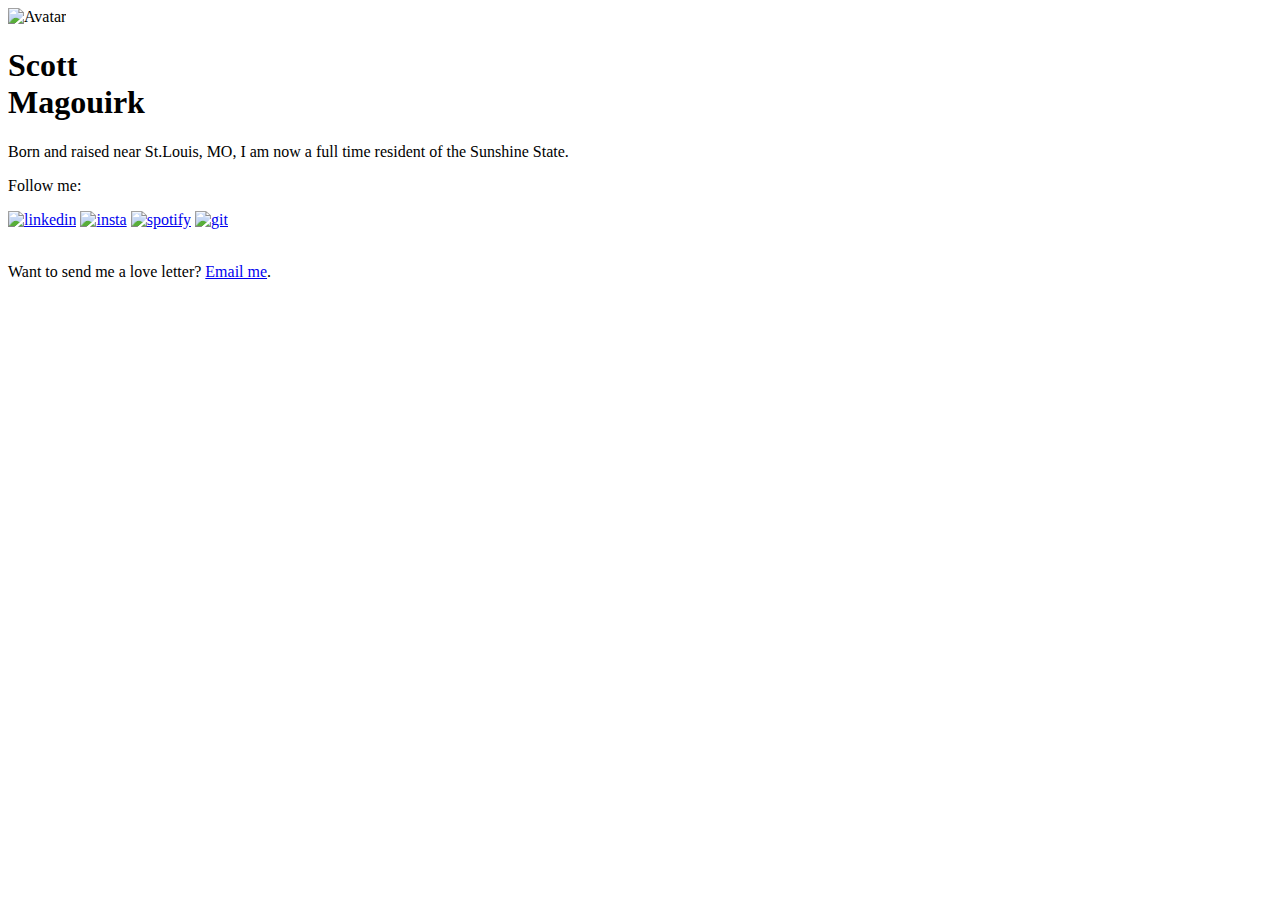
==== index.html @ 7beb646a "Create index.html" ====
<!DOCTYPE html>
<html lang="en">
    
    <head>
        <meta charset="utf-8">
        <title>ScottSpot</title>
        <meta name="viewport" content="width=device-width, initial-scale=1.0">
        <link rel="stylesheet" href="style.css">
        <!--[if lt IE 9]>
            <script src="http://html5shim.googlecode.com/svn/trunk/html5.js"></script>
        <![endif]-->
        <!-- Global site tag (gtag.js) - Google Analytics -->
<!-- Global site tag (gtag.js) - Google Analytics -->
<script async src="https://www.googletagmanager.com/gtag/js?id=UA-64516858-1"></script>
<script>
  window.dataLayer = window.dataLayer || [];
  function gtag(){dataLayer.push(arguments);}
  gtag('js', new Date());

  gtag('config', 'UA-64516858-1');
</script>


    </head>
    
    <body class="animated bounceInDown">
        <div class="avatar">
            <img src="images/skeezus.png" alt="Avatar">
        </div>
        <div class="content">
            	<h1 class="title">Scott<br>Magouirk</h1>

            <script type="text/javascript" src="https://platform.linkedin.com/badges/js/profile.js" async defer></script>
            
            <p>Born and raised near St.Louis, MO, I am now a full time resident of the Sunshine State.
                <br></p>
            
            <p>Follow me:
                <br></p>
            <div class=".twitter">
                
            <a href="http://www.linkedin.com/in/scottmagouirk"> 
            <img src="images/if_linkedin_287553%20(1).png" alt="linkedin"></a>
                
            <a href="https://www.instagram.com/trippinskott/"> 
            <img src="images/if_RS_Social_Media_Icons-Instagram_1640526%20(1).png" alt="insta"></a>
                
            <a href="https://open.spotify.com/user/trippinskott?si=aibRpxMNSE6EA_7mD0W6XA">  
            <img src="images/if_Spotify_1298766%20(2).png" alt="spotify"></a>
                
            <a href="https://github.com/ScottMag">  
            <img src="images/iconmonstr-github-1-48.png" alt="git"></a>    
                
            </div>
            <br>
            <!-- <p>
				Founder of YOUR COMPANY<br>
				<a href="#">theultralinx.com</a><br>
				<a href="">ultralinxweb.com</a>
			</p>
-->
            <p>Want to send me a love letter? <a href="mailto:Scott@ScottMagouirk.com">Email me</a>.</p>
        </div>
    </body>

</html>
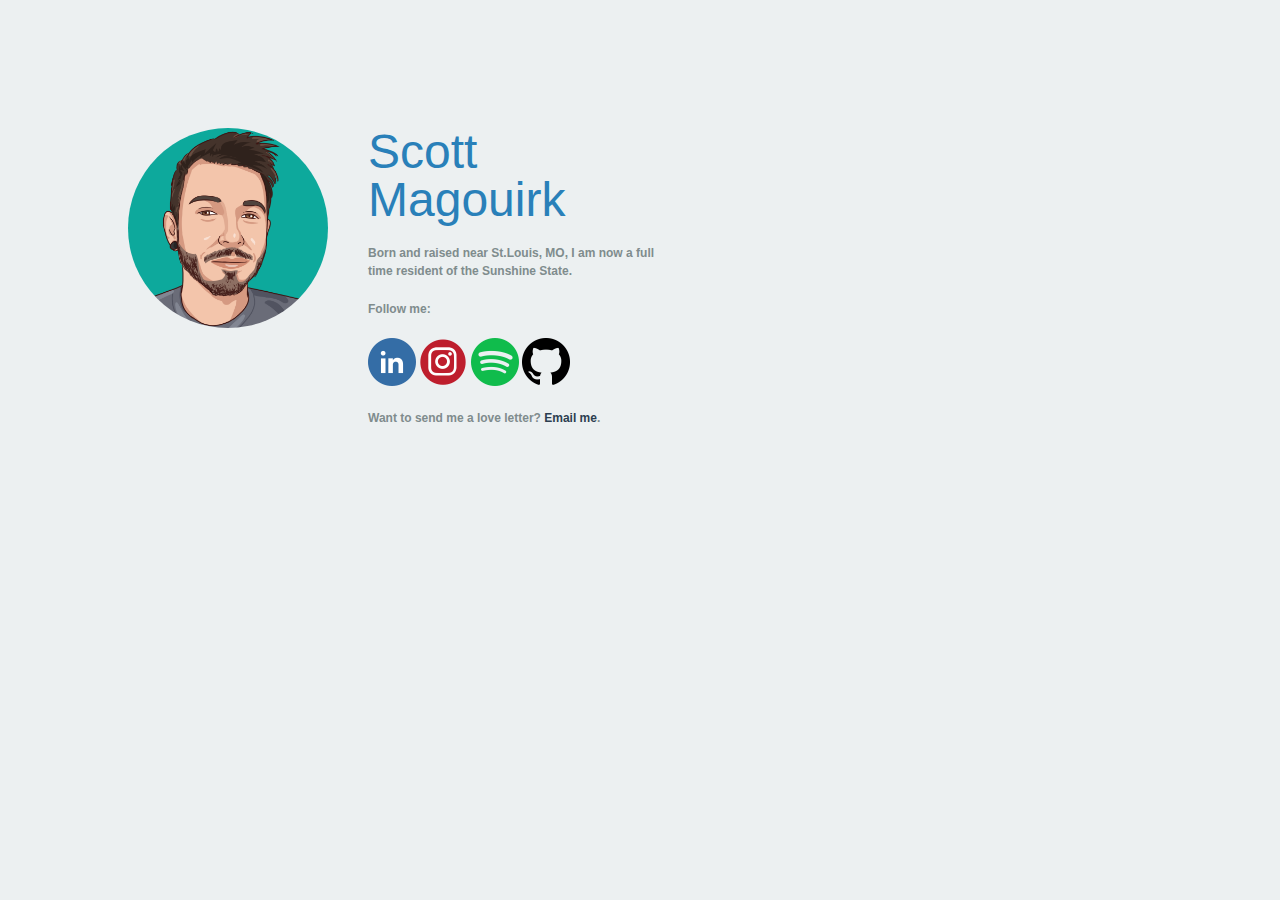
==== commit f49cd6c5: "Updating index with additional slashes." ====
--- a/index.html
+++ b/index.html
@@ -25,7 +25,7 @@
     
     <body class="animated bounceInDown">
         <div class="avatar">
-            <img src="images/skeezus.png" alt="Avatar">
+            <img src="/images/skeezus.png" alt="Avatar">
         </div>
         <div class="content">
             	<h1 class="title">Scott<br>Magouirk</h1>
@@ -40,16 +40,16 @@
             <div class=".twitter">
                 
             <a href="http://www.linkedin.com/in/scottmagouirk"> 
-            <img src="images/if_linkedin_287553%20(1).png" alt="linkedin"></a>
+            <img src="/images/if_linkedin_287553%20(1).png" alt="linkedin"></a>
                 
             <a href="https://www.instagram.com/trippinskott/"> 
-            <img src="images/if_RS_Social_Media_Icons-Instagram_1640526%20(1).png" alt="insta"></a>
+            <img src="/images/if_RS_Social_Media_Icons-Instagram_1640526%20(1).png" alt="insta"></a>
                 
             <a href="https://open.spotify.com/user/trippinskott?si=aibRpxMNSE6EA_7mD0W6XA">  
-            <img src="images/if_Spotify_1298766%20(2).png" alt="spotify"></a>
+            <img src="/images/if_Spotify_1298766%20(2).png" alt="spotify"></a>
                 
             <a href="https://github.com/ScottMag">  
-            <img src="images/iconmonstr-github-1-48.png" alt="git"></a>    
+            <img src="/images/iconmonstr-github-1-48.png" alt="git"></a>    
                 
             </div>
             <br>
--- a/style.css
+++ b/style.css
@@ -0,0 +1,323 @@
+@charset "utf-8";
+/*------------------------------------*\
+    $RESET
+\*------------------------------------*/
+/* A more considered reset; more of a restart... As per: csswizardry.com/2011/10/reset-restarted */
+html, body, div, span, applet, object, iframe,
+h1, h2, h3, h4, h5, h6, p, blockquote, pre, hr,
+a, abbr, address, cite, code,
+del, dfn, em, img, ins, kbd, q, s, samp,
+small, strong, sub, sup, tt, var,
+b, u, i,
+dl, dt, dd, ol, ul, li,
+fieldset, form, label, legend,
+table, caption, tbody, tfoot, thead, tr, th, td,
+article, aside, canvas, details, figcaption, figure,
+footer, header, hgroup, menu, nav, section, summary,
+time, mark, audio, video {
+    margin: 0;
+    padding: 0;
+}
+article, aside, details, figcaption, figure, footer,
+header, hgroup, menu, nav, section {
+    display: block;
+}
+h1, h2, h3, h4, h5, h6 {color: #2980b9;
+    font-size: 100%;
+}
+table {
+    border-collapse: collapse;
+    border-spacing: 0;
+}
+strong, b, mark {
+    font-weight: bold;
+    font-style: inherit;
+}
+em, i, cite, q, address, dfn, var {
+    font-style: italic;
+    font-weight: inherit;
+}
+abbr[title], dfn[title] {
+    cursor: help;
+    border-bottom: 1px dotted;
+}
+ins {
+    border-bottom: 1px solid;
+}
+a, u, ins {
+    text-decoration: none;
+}
+del, s {
+    text-decoration: line-through;
+}
+pre, code, samp, kbd {
+    font-family: monospace;
+}
+small {
+    font-size: 0.75em;
+}
+img {
+    border: none;
+    font-style: italic;
+}
+input,
+select, option, optgroup,
+textarea {
+    font: inherit;
+}
+
+
+
+
+
+/*------------------------------------*\
+    $MAIN
+\*------------------------------------*/
+html {
+    background-color: #ecf0f1;
+    color: #7f8c8d;
+    font: 12px/1.5 "Helvetica Neue", Helvetica, Arial, sans-serif;
+}
+body {
+    margin: 10%;
+}
+
+.avatar {
+    float: left;
+    margin: 0 40px 20px 0;
+}
+    .avatar img {
+        max-width: 200px;
+        max-height: 200px;
+        border-radius: 125px;
+    }
+
+.content {
+    float: left;
+    width: 300px;
+}
+    .title {
+        font-size: 48px;
+        font-weight: normal;
+        line-height: 1;
+    }
+
+    .social-icons li {
+        display: inline-block;
+        
+    }
+        .social-icons a {
+            display: inline-block;
+            margin-right: 10px;
+            text-indent: -9999px;
+        }
+            .twitter {
+                background-image: url(../ScottMagouirk.com/images/twitter.png);
+                width: 20px;
+                height: 17px;
+            }
+            .facebook {
+                background-image: url(../ScottMagouirk.com/images/facebook.png);
+                width: 10px;
+                height: 19px;
+            }
+            .spotify {
+                background-image: url(../images/spo.png);
+                width: 21px;
+                height: 19px;
+            }
+            .dribbble {
+                background-image: url(../ScottMagouirk.com/images/dribbble.png);
+                width: 21px;
+                height: 19px;
+            }
+            .instagram {
+                background-image: url(../ScottMagouirk.com/images/instagram.png);
+                width: 20px;
+                height: 19px;
+            }
+            .flickr {
+                background-image: url(../ScottMagouirk.com/images/images//flickr.png);
+                width: 20px;
+                height: 9px;
+            }
+
+
+
+
+
+/*------------------------------------*\
+    $TYPOGRAPHY
+\*------------------------------------*/
+p,
+ul, ol, dl,
+.title {
+    margin-bottom: 20px;
+}
+p {
+    font-weight: bold;
+}
+ul, ol, dl {
+    list-style-type: none;
+}
+a {
+    color: #2c3e50;
+    font-weight: bold;
+}
+a:hover, a:focus {
+    color: #c0392b;
+    -webkit-transition: color 0.2s ease;
+    -moz-transition: color 0.2s ease;
+    -o-transition: color 0.2s ease;
+    -ms-transition: color 0.2s ease;
+    transition: color 0.2s ease;
+}
+
+
+
+
+
+/*------------------------------------*\
+    $MISC
+\*------------------------------------*/
+a img:hover,
+.social-icons a:hover {
+    -ms-filter:"progid:DXImageTransform.Microsoft.Alpha(Opacity=85)";
+    filter: alpha(opacity=85);
+    opacity: 0.85;
+    -webkit-transition: opacity 0.2s ease;
+    -moz-transition: opacity 0.2s ease;
+    -o-transition: opacity 0.2s ease;
+    -ms-transition: opacity 0.2s ease;
+    transition: opacity 0.2s ease;
+}
+
+/*
+Animate.css - http://daneden.me/animate
+LICENSED UNDER THE  MIT LICENSE (MIT)
+
+Copyright (c) 2012 Dan Eden
+*/
+.animated {
+    -webkit-animation-fill-mode: both;
+    -moz-animation-fill-mode: both;
+    -ms-animation-fill-mode: both;
+    -o-animation-fill-mode: both;
+    animation-fill-mode: both;
+    -webkit-animation-duration: 1s;
+    -moz-animation-duration: 1s;
+    -ms-animation-duration: 1s;
+    -o-animation-duration: 1s;
+    animation-duration: 1s;
+}
+
+.animated.hinge {
+    -webkit-animation-duration: 2s;
+    -moz-animation-duration: 2s;
+    -ms-animation-duration: 2s;
+    -o-animation-duration: 2s;
+    animation-duration: 2s;
+}
+
+@-webkit-keyframes bounceInDown {
+    0% {
+        -webkit-transform: translateY(-2000px);
+    }
+    
+    60% {
+        -webkit-transform: translateY(30px);
+    }
+    
+    80% {
+        -webkit-transform: translateY(-10px);
+    }
+    
+    100% {
+        -webkit-transform: translateY(0);
+    }
+}
+
+@-moz-keyframes bounceInDown {
+    0% {
+        -moz-transform: translateY(-2000px);
+    }
+    
+    60% {
+        -moz-transform: translateY(30px);
+    }
+    
+    80% {
+        -moz-transform: translateY(-10px);
+    }
+    
+    100% {
+        -moz-transform: translateY(0);
+    }
+}
+
+@-o-keyframes bounceInDown {
+    0% {
+        -o-transform: translateY(-2000px);
+    }
+    
+    60% {
+        -o-transform: translateY(30px);
+    }
+    
+    80% {
+        -o-transform: translateY(-10px);
+    }
+    
+    100% {
+        -o-transform: translateY(0);
+    }
+}
+
+@keyframes bounceInDown {
+    0% {
+        transform: translateY(-2000px);
+    }
+    
+    60% {
+        transform: translateY(30px);
+    }
+    
+    80% {
+        transform: translateY(-10px);
+    }
+    
+    100% {
+        transform: translateY(0);
+    }
+}
+
+.bounceInDown {
+    -webkit-animation-name: bounceInDown;
+    -moz-animation-name: bounceInDown;
+    -o-animation-name: bounceInDown;
+    animation-name: bounceInDown;
+}
+
+
+
+
+
+/*------------------------------------*\
+    $MOBILE
+\*------------------------------------*/
+@media handheld, only screen and (max-width: 720px) {
+    .avatar,
+    .content {
+        float: none;
+        
+    }
+
+    .avatar img {
+        max-width: 125px;
+        max-height: 125px;
+    }
+
+    .content {
+        width: 100%;
+    }
+}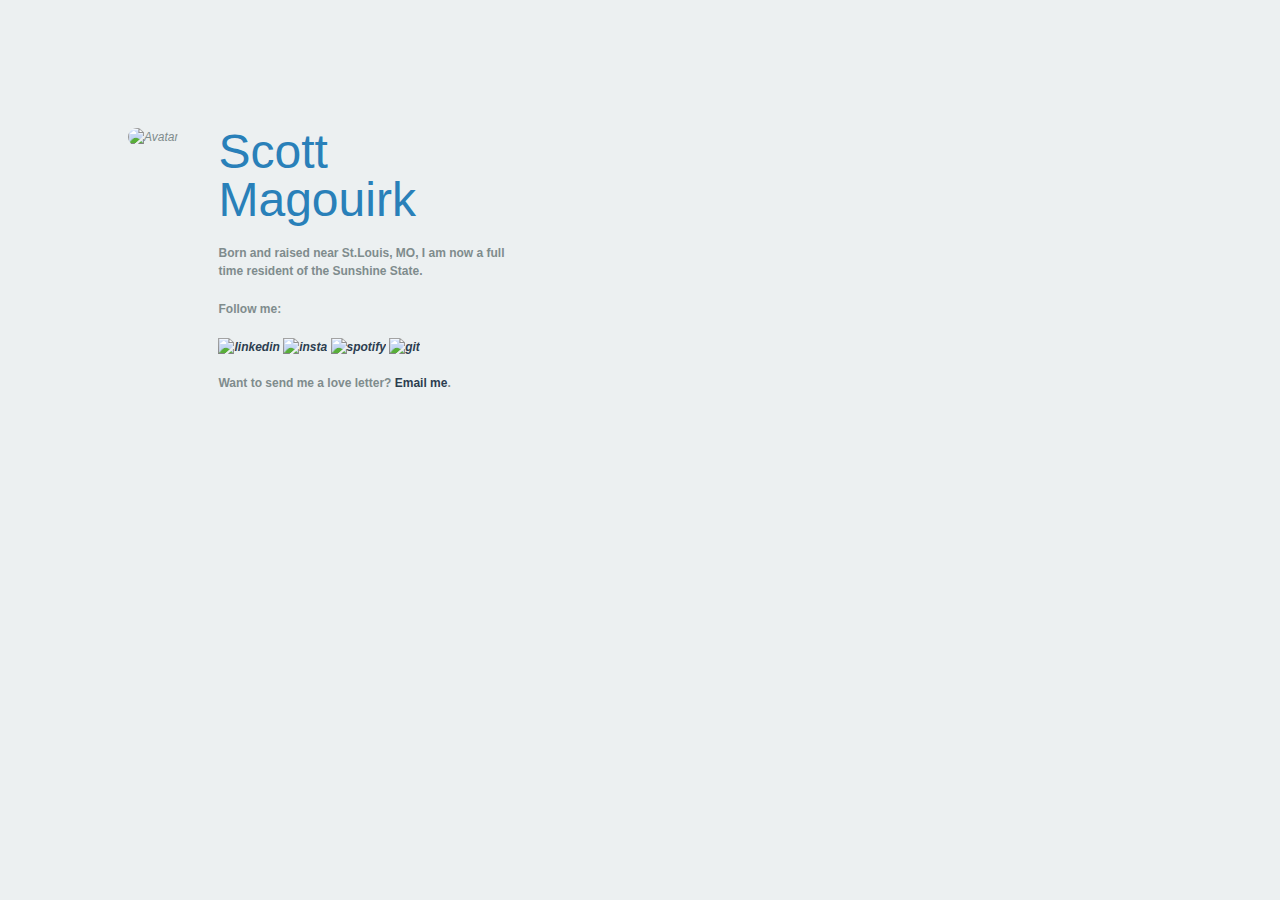
==== commit a286ee51: "Adding updated index.html & css files" ====
--- a/index.html
+++ b/index.html
@@ -4,6 +4,7 @@
     <head>
         <meta charset="utf-8">
         <title>ScottSpot</title>
+        <link rel="icon" type="image/png" href="http://scottmagouirk.com/wp-content/uploads/2025/01/apple-touch-icon.png">
         <meta name="viewport" content="width=device-width, initial-scale=1.0">
         <link rel="stylesheet" href="style.css">
         <!--[if lt IE 9]>
@@ -25,7 +26,7 @@
     
     <body class="animated bounceInDown">
         <div class="avatar">
-            <img src="/images/skeezus.png" alt="Avatar">
+            <img src="http://scottmagouirk.com/wp-content/uploads/2025/01/skeezus.png" alt="Avatar">
         </div>
         <div class="content">
             	<h1 class="title">Scott<br>Magouirk</h1>
@@ -40,16 +41,16 @@
             <div class=".twitter">
                 
             <a href="http://www.linkedin.com/in/scottmagouirk"> 
-            <img src="/images/if_linkedin_287553%20(1).png" alt="linkedin"></a>
+            <img src="http://scottmagouirk.com/wp-content/uploads/2025/01/if_linkedin_287553-1.png" alt="linkedin"></a>
                 
             <a href="https://www.instagram.com/trippinskott/"> 
-            <img src="/images/if_RS_Social_Media_Icons-Instagram_1640526%20(1).png" alt="insta"></a>
+            <img src="http://scottmagouirk.com/wp-content/uploads/2025/01/if_RS_Social_Media_Icons-Instagram_1640526-1.png" alt="insta"></a>
                 
             <a href="https://open.spotify.com/user/trippinskott?si=aibRpxMNSE6EA_7mD0W6XA">  
-            <img src="/images/if_Spotify_1298766%20(2).png" alt="spotify"></a>
+            <img src="http://scottmagouirk.com/wp-content/uploads/2025/01/if_Spotify_1298766-2.png" alt="spotify"></a>
                 
             <a href="https://github.com/ScottMag">  
-            <img src="/images/iconmonstr-github-1-48.png" alt="git"></a>    
+            <img src="http://scottmagouirk.com/wp-content/uploads/2025/01/iconmonstr-github-1-48.png" alt="git"></a>    
                 
             </div>
             <br>
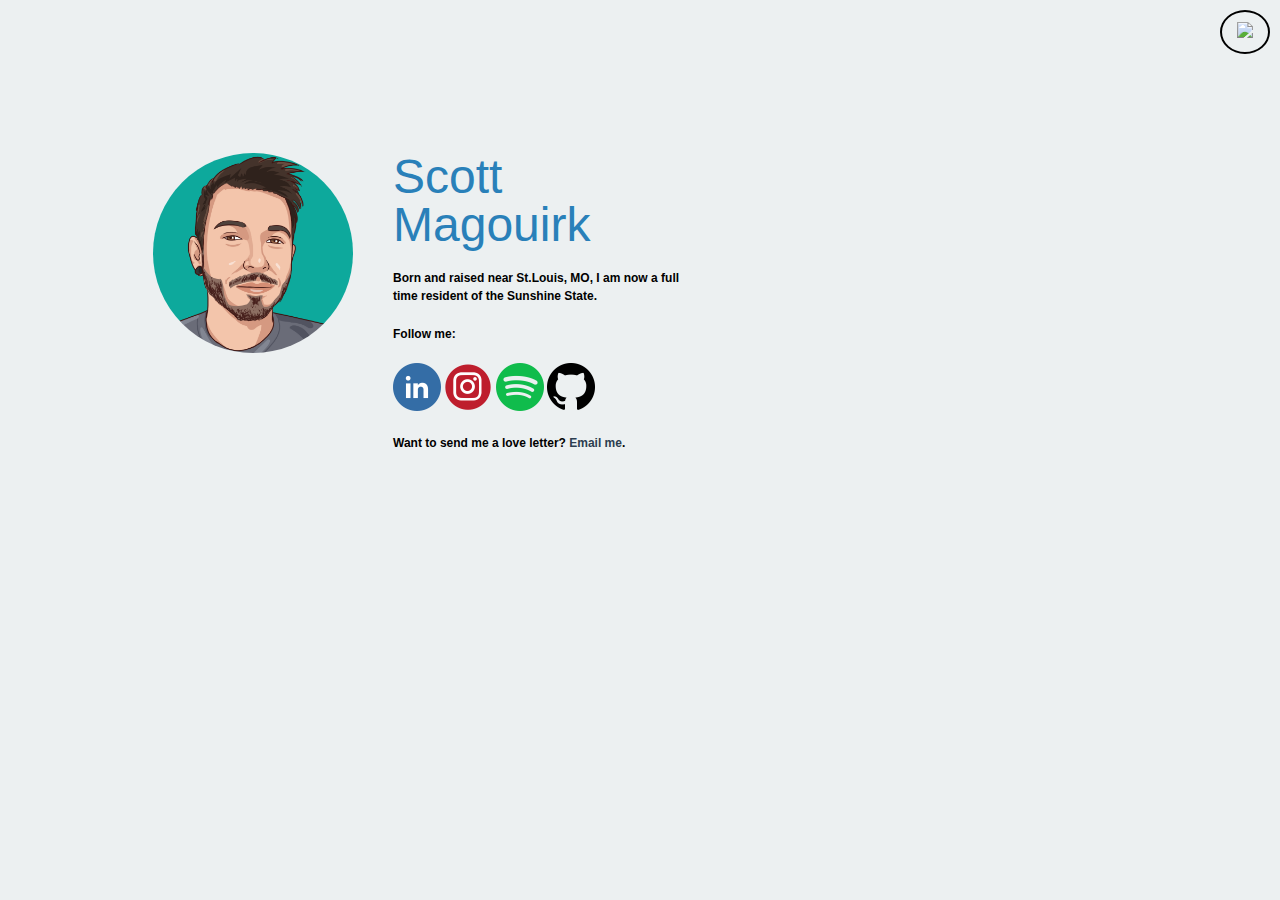
==== commit 27f75f05: "Adding most recent updates for "dark mode"" ====
--- a/index.html
+++ b/index.html
@@ -1,37 +1,25 @@
-<!DOCTYPE html>
+<!DOCTYPE html> 
 <html lang="en">
     
     <head>
         <meta charset="utf-8">
         <title>ScottSpot</title>
-        <link rel="icon" type="image/png" href="http://scottmagouirk.com/wp-content/uploads/2025/01/apple-touch-icon.png">
         <meta name="viewport" content="width=device-width, initial-scale=1.0">
         <link rel="stylesheet" href="style.css">
-        <!--[if lt IE 9]>
-            <script src="http://html5shim.googlecode.com/svn/trunk/html5.js"></script>
-        <![endif]-->
-        <!-- Global site tag (gtag.js) - Google Analytics -->
-<!-- Global site tag (gtag.js) - Google Analytics -->
-<script async src="https://www.googletagmanager.com/gtag/js?id=UA-64516858-1"></script>
-<script>
-  window.dataLayer = window.dataLayer || [];
-  function gtag(){dataLayer.push(arguments);}
-  gtag('js', new Date());
-
-  gtag('config', 'UA-64516858-1');
-</script>
-
-
     </head>
     
-    <body class="animated bounceInDown">
+    <body class="animated bounceInDown">  
+    
+    <button id="dark-mode-toggle" class="dark-mode-btn"><img src="/Users/imac/Downloads/dark-theme.svg"></button>
+    <script src="/Users/imac/Documents/ScottMagouirk.com/Test/script.js"></script>
+    
         <div class="avatar">
-            <img src="http://scottmagouirk.com/wp-content/uploads/2025/01/skeezus.png" alt="Avatar">
+            <img src="images/skeezus.png" alt="Avatar">
         </div>
         <div class="content">
             	<h1 class="title">Scott<br>Magouirk</h1>
 
-            <script type="text/javascript" src="https://platform.linkedin.com/badges/js/profile.js" async defer></script>
+<!--             <script type="text/javascript" src="https://platform.linkedin.com/badges/js/profile.js" async defer></script> -->
             
             <p>Born and raised near St.Louis, MO, I am now a full time resident of the Sunshine State.
                 <br></p>
@@ -41,25 +29,37 @@
             <div class=".twitter">
                 
             <a href="http://www.linkedin.com/in/scottmagouirk"> 
-            <img src="http://scottmagouirk.com/wp-content/uploads/2025/01/if_linkedin_287553-1.png" alt="linkedin"></a>
+            <img src="images/if_linkedin_287553%20(1).png" alt="linkedin"></a>
                 
             <a href="https://www.instagram.com/trippinskott/"> 
-            <img src="http://scottmagouirk.com/wp-content/uploads/2025/01/if_RS_Social_Media_Icons-Instagram_1640526-1.png" alt="insta"></a>
+            <img src="images/if_RS_Social_Media_Icons-Instagram_1640526%20(1).png" alt="insta"></a>
                 
             <a href="https://open.spotify.com/user/trippinskott?si=aibRpxMNSE6EA_7mD0W6XA">  
-            <img src="http://scottmagouirk.com/wp-content/uploads/2025/01/if_Spotify_1298766-2.png" alt="spotify"></a>
+            <img src="images/if_Spotify_1298766%20(2).png" alt="spotify"></a>
                 
             <a href="https://github.com/ScottMag">  
-            <img src="http://scottmagouirk.com/wp-content/uploads/2025/01/iconmonstr-github-1-48.png" alt="git"></a>    
+            <img src="images/iconmonstr-github-1-48.png" alt="git"></a>    
                 
             </div>
             <br>
-            <!-- <p>
-				Founder of YOUR COMPANY<br>
-				<a href="#">theultralinx.com</a><br>
-				<a href="">ultralinxweb.com</a>
-			</p>
--->
+<!-- 
+<h1>Welcome to Dark Mode Example</h1>
+    <button id="toggle-button">Toggle Dark Mode</button>
+    <script src="/Users/imac/Documents/ScottMagouirk.com/Test/script.js"></script>
+ -->
+<!-- 
+    <button onclick="darkMode()">Dark Mode</button>
+    <button onclick="lightMode()">Light Mode</button>
+
+    <script>
+        function darkMode() {
+            document.body.classList.add('dark-mode');
+        }
+        function lightMode() {
+            document.body.classList.remove('dark-mode');
+        }
+    </script>
+ -->
             <p>Want to send me a love letter? <a href="mailto:Scott@ScottMagouirk.com">Email me</a>.</p>
         </div>
     </body>
--- a/style.css
+++ b/style.css
@@ -66,20 +66,54 @@
     font: inherit;
 }
 
-
-
-
-
 /*------------------------------------*\
     $MAIN
 \*------------------------------------*/
 html {
+    /*background-color: #ecf0f1;*/
+    /*color: #7f8c8d;*/
+    /*font: 12px/1.5 "Helvetica Neue", Helvetica, Arial, sans-serif;*/
+}
+
+body {
+    padding: 25px;
+    margin: 10%;
     background-color: #ecf0f1;
-    color: #7f8c8d;
+    color: black;
+    font-size: 25px;
     font: 12px/1.5 "Helvetica Neue", Helvetica, Arial, sans-serif;
-}
-body {
-    margin: 10%;
+    transition: background-color 0.3s, color 0.3s;
+}
+
+body.light-mode {
+  background-color: #ecf0f1;
+  color: #000000;
+}
+
+body.dark-mode {
+  background-color: #121212;
+  color: #ecf0f1;
+}
+
+.dark-mode-btn {
+  position: fixed;
+  top: 10px;
+  right: 10px;
+  padding: 10px 15px;
+  font-size: 16px;
+  background-color: transparent;
+  border: 2px solid currentColor;
+  border-radius: 50%;
+  cursor: pointer;
+  transition: background-color 0.3s, color 0.3s;
+}
+
+body.light-mode .dark-mode-btn {
+  color: #000000;
+}
+
+body.dark-mode .dark-mode-btn {
+  color: #ffffff;
 }
 
 .avatar {
@@ -141,10 +175,6 @@
                 width: 20px;
                 height: 9px;
             }
-
-
-
-
 
 /*------------------------------------*\
     $TYPOGRAPHY
